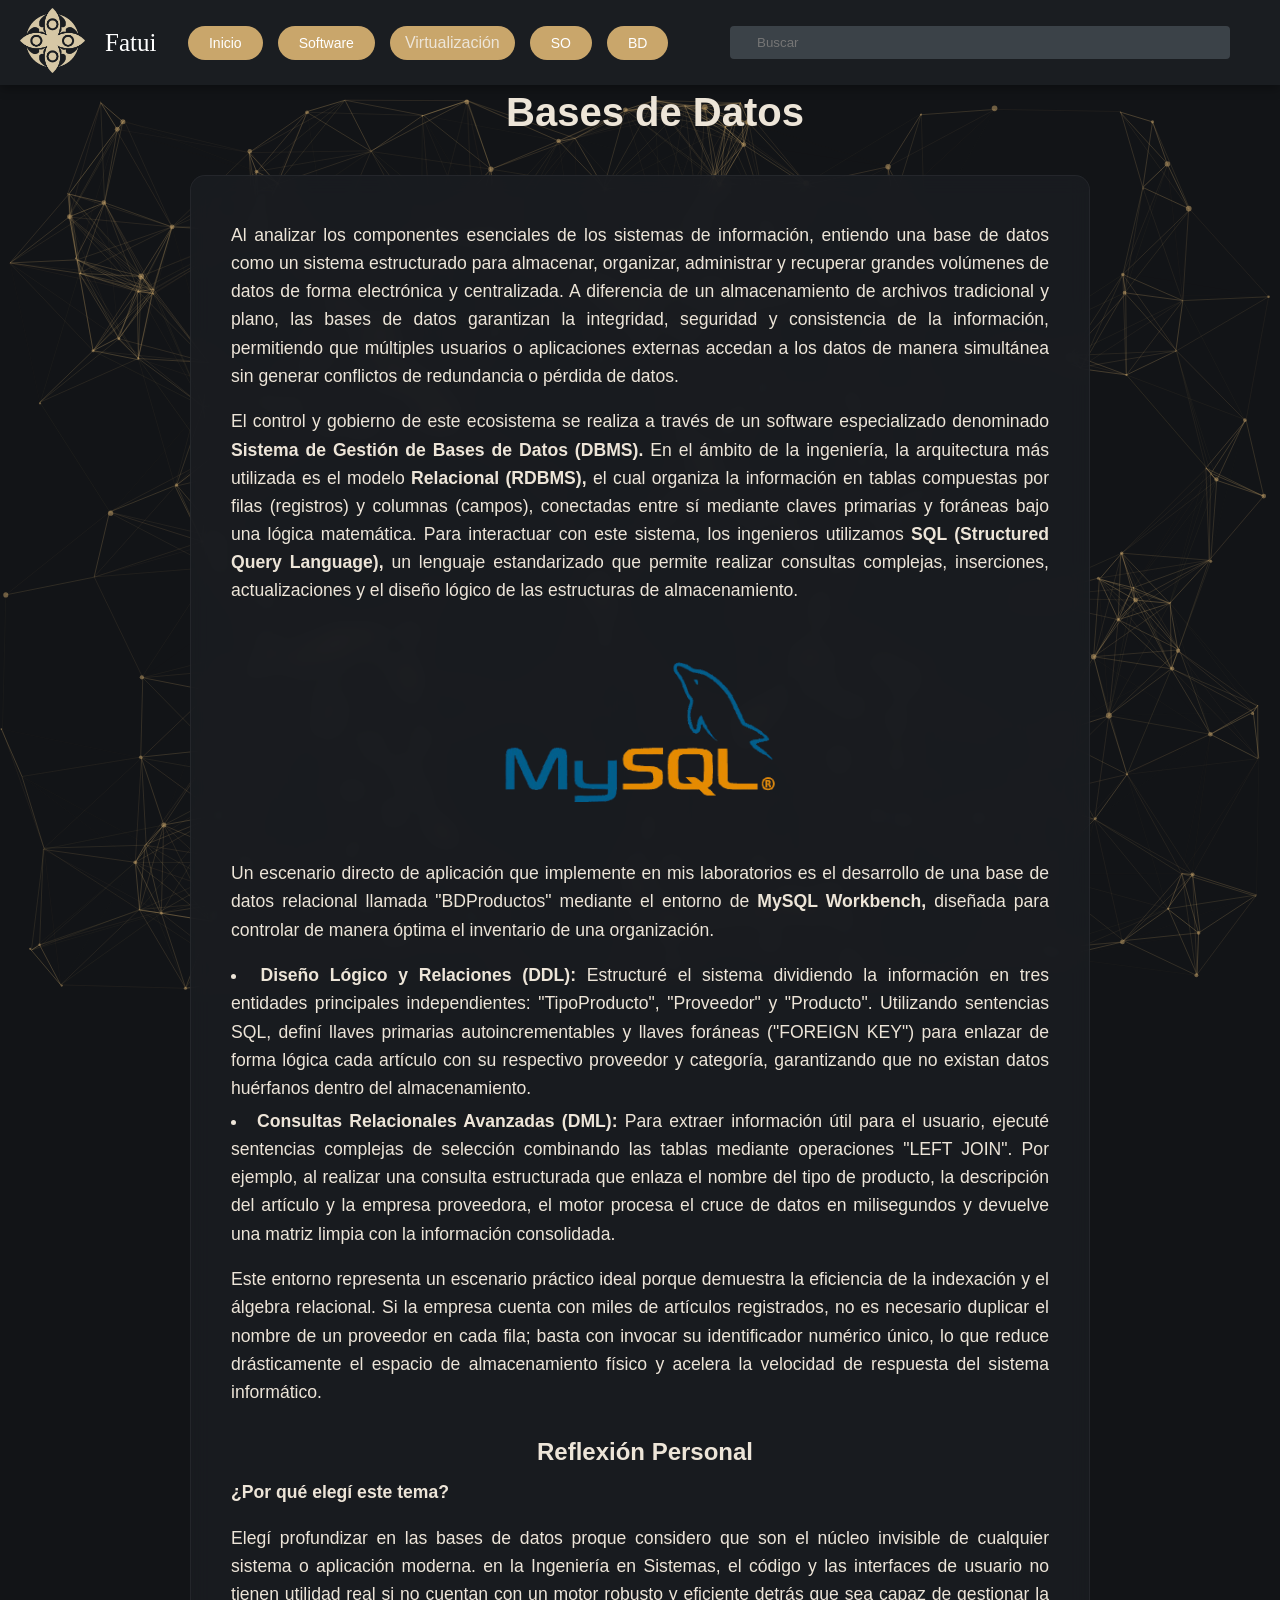
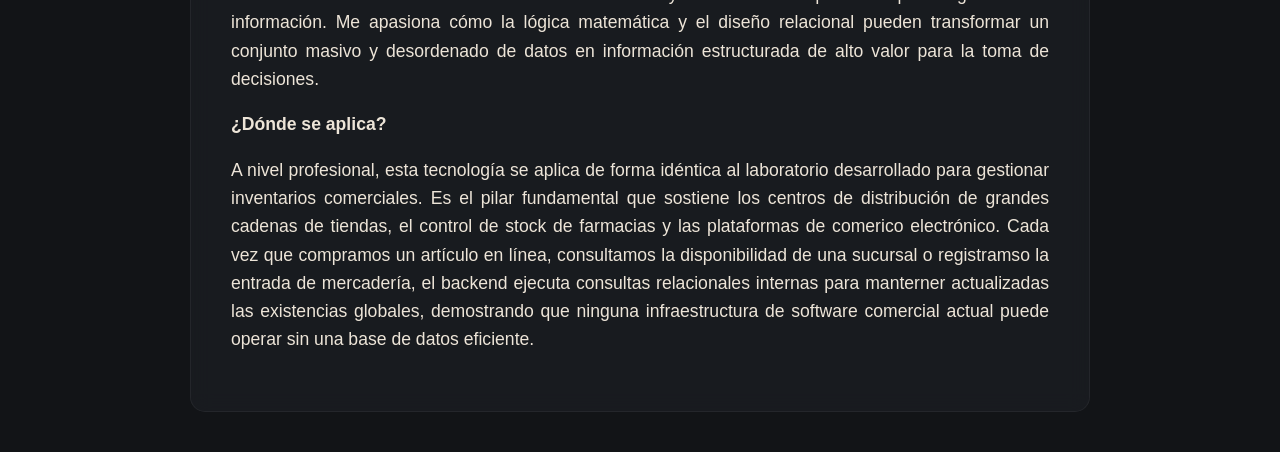
==== bd.html @ f8f352b3 "Initial Commit" ====
<!DOCTYPE html>
<html lang="es">
<link rel="stylesheet" href="styles.css">
<script src="js/index.js"></script>
<head>
    <meta charset="UTF-8">
    <meta name="viewport" content="width=device-width, initial-scale=1.0">
    <title>Bases de Datos</title>
</head>
<body>
    
     <div id="particles-js"></div>

    <nav class="navbar">
        <div class="nav-left">
            <div class="logo">
                <img src="img/logo1.png" alt="Logo">
            </div>
            <div class="user-name">
                <span>Fatui</span>
            </div>
        </div>

           <div class="nav-links">
            <a href="index.html" class="nav-btn">Inicio</a>
            <a href="software.html" class="nav-btn">Software</a>
            <a href="virtualizacion.html" class="btn-nav">Virtualización</a>
            <a href="so.html" class="nav-btn">SO</a>
            <a href="bd.html" class="nav-btn">BD</a>
    
    
        </div>
        
        <div class="nav-center">
           <div class="search-container">
            <i class="fas fa-search"></i>
            <input type="text" placeholder="Buscar">
        </div>
           
    </nav>
    <main>
        <main class="Title">
            <div class="Title-container-BD">
              <h1>Bases de Datos</h1>
            </div>
    </main>
        <main class="Content">
        <div class="container">
           <p>
            Al analizar los componentes esenciales de los sistemas de información, entiendo una base de datos como un sistema estructurado para almacenar, organizar, administrar y recuperar grandes volúmenes de datos de forma electrónica y centralizada. A diferencia de un almacenamiento de archivos tradicional y plano, las bases de datos garantizan la integridad, seguridad y consistencia de la información, permitiendo que múltiples usuarios o aplicaciones externas accedan a los datos de manera simultánea sin generar conflictos de redundancia o pérdida de datos.
           </p>
           <p>
            El control y gobierno de este ecosistema se realiza a través de un software especializado denominado <strong>Sistema de Gestión de Bases de Datos (DBMS).</strong> En el ámbito de la ingeniería, la arquitectura más utilizada es el modelo <strong>Relacional (RDBMS),</strong> el cual organiza la información en tablas compuestas por filas (registros) y columnas (campos), conectadas entre sí mediante claves primarias y foráneas bajo una lógica matemática. Para interactuar con este sistema, los ingenieros utilizamos <strong>SQL (Structured Query Language),</strong> un lenguaje estandarizado que permite realizar consultas complejas, inserciones, actualizaciones y el diseño lógico de las estructuras de almacenamiento.
               
               <div class="img_bd">
                        <img src="img/mysql.png" alt="Edit" class="logo-mysql">
                       
               </div>
            </p>

            <p>
               Un escenario directo de aplicación que implemente en mis laboratorios es el desarrollo de una base de datos relacional llamada "BDProductos" mediante el entorno de <strong>MySQL Workbench,</strong> diseñada para controlar de manera óptima el inventario de una organización.
            </p>

            <p>
                <li>
                    <strong>Diseño Lógico y Relaciones (DDL):</strong> Estructuré el sistema dividiendo la información en tres entidades principales independientes: "TipoProducto", "Proveedor" y "Producto". Utilizando sentencias SQL, definí llaves primarias autoincrementables y llaves foráneas ("FOREIGN KEY") para enlazar de forma lógica cada artículo con su respectivo proveedor y categoría, garantizando que no existan datos huérfanos dentro del almacenamiento.
                </li>

                <li>
                    <strong>Consultas Relacionales Avanzadas (DML):</strong> Para extraer información útil para el usuario, ejecuté sentencias complejas de selección combinando las tablas mediante operaciones "LEFT JOIN". Por ejemplo, al realizar una consulta estructurada que enlaza el nombre del tipo de producto, la descripción del artículo y la empresa proveedora, el motor procesa el cruce de datos en milisegundos y devuelve una matriz limpia con la información consolidada.
                </li>
            </p>

            <p>
                Este entorno representa un escenario práctico ideal porque demuestra la eficiencia de la indexación y el álgebra relacional. Si la empresa cuenta con miles de artículos registrados, no es necesario duplicar el nombre de un proveedor en cada fila; basta con invocar su identificador numérico único, lo que reduce drásticamente el espacio de almacenamiento físico y acelera la velocidad de respuesta del sistema informático.
            </p>

           <h3>Reflexión Personal</h3>
            <p>
                <strong>¿Por qué elegí este tema?</strong>
                 <p>
                    Elegí profundizar en las bases de datos proque considero que son el núcleo invisible de cualquier sistema o aplicación moderna. en la Ingeniería en Sistemas, el código y las interfaces de usuario no tienen utilidad real si no cuentan con un motor robusto y eficiente detrás que sea capaz de gestionar la información. Me apasiona cómo la lógica matemática y el diseño relacional pueden transformar un conjunto masivo y desordenado de datos en información estructurada de alto valor para la toma de decisiones.
                 </p>
            </p>

            <p>
                <strong>¿Dónde se aplica?</strong>
                 <p>
                    A nivel profesional, esta tecnología se aplica de forma idéntica al laboratorio desarrollado para gestionar inventarios comerciales. Es el pilar fundamental que sostiene los centros de distribución de grandes cadenas de tiendas, el control de stock de farmacias y las plataformas de comerico electrónico. Cada vez que compramos un artículo en línea, consultamos la disponibilidad de una sucursal o registramso la entrada de mercadería, el backend ejecuta consultas relacionales internas para manterner actualizadas las existencias globales, demostrando que ninguna infraestructura de software comercial actual puede operar sin una base de datos eficiente.
                 </p>
            </p>




         </div>
    </main>
    <script src="js/particles.min.js"></script>
    <script src="js/app.js"></script>
</body>
</html>
---- styles.css ----
h1 {
    Color: #ede5d8;
    text-align:center;
    font-size: 2.5rem;
    text-indent: 30px;
    font-family: Arial, Helvetica, sans-serif;
    margin-bottom: 5px;
}
h2 {
    Color: #ede5d8;
    text-align:center;
    font-size: 2.0rem;
    text-indent: 20px;
    font-family: Arial, Helvetica, sans-serif;
    margin-bottom: 5px;
}
h3   {
    Color: #ede5d8;
    text-align:center;
    font-size: 1.5rem;
    text-indent: 10px;
    font-family: Arial, Helvetica, sans-serif;
    margin-bottom: 5px;
}

body {
    margin: 0;
    font-family: 'Segoe UI', sans-serif;
    background-color: #121417;
    color :#ede5d8
}
p{ 
    line-height: 1.6;
    font-size: 1.1rem;
    margin-top: 5px;
}
li {
    line-height: 1.6;
    font-size: 1.1rem;
    margin-top: 5px;
}
img {
    text-align: left ;
    width: 65px;
    max-width: 100%;
    height: auto;
}
.Title-container {
    max-width: 900px;
    margin: 0 auto;
    padding: 0 20px;
    text-align: left;
    margin-top: 90px;
}

.Title-container-virtualizacion {
    max-width: 900px;
    margin: 0 auto;
    padding: 0 20px;
    text-align: center;
    margin-top: 90px;
}

.Title-container-software {
    max-width: 900px;
    margin: 0 auto;
    padding: 0 20px;
    text-align: center;
    margin-top: 90px;
}

.Title-container-BD {
    max-width: 900px;
    margin: 0 auto;
    padding: 0 20px;
    text-align: center;
    margin-top: 90px;
}

.Title-container-so {
    max-width: 900px;
    margin: 0 auto;
    padding: 0 20px;
    text-align: center;
    margin-top: 90px;
}


.navbar {
    display: flex;
    justify-content: space-between;
    align-items: center;
    background-color: #1a1d21;
    color: white;
    padding: 10px 20px;
    height: 85px;

    position: fixed; 
    top: 0;
    width: 100%;
    box-sizing: border-box;
    z-index: 1000;
    transition: background-color 0.6s cubic-bezier(0.4, 0, 0.2, 1);
    box-shadow: 0 4px 10px rgba(0, 0, 0, 0.3);
}
.navbar.scrolled {
    background-color: #121417;
}

.user-name {
    display: flex;
    align-items: center;
    gap: 8px;
    font-size: 25px;
    font-family: 'Times New Roman', Times, serif;
}
.nav-left {
    display: flex;
    align-items: center;
    gap: 20px;
}
.nav-center {
    flex-grow: 1;
    max-width: 500px;
    margin: 0 30px;
}
.nav-right {
    display: flex;
    align-items: center;
    gap: 15px;
}
.search-container {
    background-color: #3b4248;
    display: flex;
    align-items: center;
    padding: 8px 15px;
    border-radius: 4px;
}
.search-container input {
    border: none;
    background: transparent;
    color: white;
    outline: none;
    width: 100px;
    margin-left: 10px;

    transition: background-color 0.6s cubic-bezier(0.4, 0, 0.2, 1);
}
.search-container.scrolled {
    background-color: #303539;
}

.nav-links {
    display: flex;
    gap: 15px; 
    justify-content: center;
}

.nav-btn {
    color: white;
    text-decoration: none;
    font-family: 'Segoe UI', sans-serif;
    font-size: 14px;
    
    padding: 8px 20px;         
    background-color: #c9a66b;  
    border-radius: 20px;       
    
    border: 1px solid transparent; 
    transition: all 0.3s ease;  
}

.nav-btn:hover {
    background-color: #4e565e;  
    border-color: #666;        
    cursor: pointer;
}

.nav-btn:active {
    transform: scale(0.95);     
    background-color: #222;    
}

.container {
    color: #ede5d8;
    max-width: 835px;
    margin: 0 auto;
    padding: 40px 20px;
    text-align: justify ;

    max-width: 900px;
    margin: 40px auto;
    padding: 40px;
    background: rgba(26, 29, 33, 0.85); 
    backdrop-filter: blur(10px);  
    border-radius: 15px;
    border: 1px solid rgba(255, 255, 255, 0.05);
    line-height: 1.8;
    color: #ede5d8;

    position: relative;
    z-index: 1;
    box-sizing: border-box;
}

mark {
    background-color: #ffd700;
    color: black;
    font-weight: inherit; 
    padding: 0;           
    border: none;         
    display: inline;
}

#particles-js {
    position: fixed;
    width: 100%;
    height: 100vh;
    z-index: -1; 
}

.btn-nav {
    text-decoration: none; 
    color: #ede5d8;       
    padding: 8px 15px;
    background-color: #c9a66b; 
    border-radius: 20px;
    transition: background 0.3s ease;
}

.btn-nav:hover {
    background-color: #e5c38a; 
}


.img_virtual, .img_software, .img_bd, .img_so {
    text-align: center;
    gap: 40px;
    display: flex;   
    justify-content: center;
    flex-wrap: wrap;   
}

.logo-vmware {
    width: 200px; 
    height: auto;  
    max-width: 100%;
}

.logo-virtualbox {
    width: 200px;
    height: auto;
    max-width: 100%;
}

.logo-vscode {
    padding: 15px;
    width: 150px; 
    height: auto;  
    max-width: 100%;
}

.logo-python {
    padding: 15px;
    width: 280px;
    height: auto;
    max-width: 100%;
}

.logo-mysql {
    padding: 40px;
    width: 380px; 
    height: auto;  
    max-width: 100%;
}

.logo-windows {
    padding: 10px;
    width: 150px; 
    height: auto;  
    max-width: 100%;
}

.logo-ubuntu {
    padding: 10px;
    width: 150px;
    height: auto;
    max-width: 100%;
}




@media (max-width: 800px) { 
    .navbar {
        height: auto;         
        min-height: 60px;
        flex-wrap: wrap;     
        padding: 15px 20px;
    }
    .nav-center {
        flex: 1 1 100%;    
        max-width: 96%;
        margin: 10px 0 5px 0; 
        order: 3;  
    }
    .search-container {
        width: 100%;          
    }
    .search-container input {
        width: 100%;      
    }
    .nav-links {
        justify-content:left;
        gap: 20px;          
        flex-wrap: wrap;
    }
    
    .Title-container, .Title-container-virtualizacion, .Title-container-software, .Title-container-BD, .Title-container-so {
        margin-top: 160px;
    }
}

@media (max-width: 480px) {

    nav, .navbar, header {
        position: -webkit-sticky !important;
        position: sticky !important;
        top: 0;
        z-index: 1000;
        width: 100%;
        padding: 6px 12px !important; 
        display: flex !important;
        flex-direction: column !important;
        gap: 6px !important;
        box-sizing: border-box;
    }

    .brand-container, .logo-section { 
        display: flex !important;
        justify-content: center !important;
        align-items: center !important;
        gap: 8px !important;
        width: 100%;
    }

    .brand-container img, .logo-section img {
        height: 32px !important; 
        width: auto !important;
    }

    .brand-container span, .logo-section h1 {
        font-size: 1.4rem !important;
        color: #ffffff !important;
        margin: 0 !important;
    }

    
    .nav-links, .botones-container, nav div:has(a) {
        display: flex !important;
        flex-wrap: wrap !important;
        justify-content: center !important;
        gap: 6px !important;
        width: 100%;
        margin: 0 auto !important;
    }

    .nav-links a, .botones-container a, nav a {
        padding: 4px 10px !important; 
        font-size: 0.8rem !important;
        min-width: 55px !important;
    }

    
    .search-box, .buscar-container, nav input[type="text"] {
        width: 100% !important;
        max-width: 100% !important;
        margin: 10 !important;
        box-sizing: border-box;
    }

    nav input[type="text"] {
        width: 90% !important;
        padding: 5px 70px !important; 
        height: 4px !important;
        border-radius: 4px !important;
        font-size: 0.85rem !important;
    }

   
    .Title-container, .Title-container-virtualizacion, .Title-container-software, .Title-container-BD, .Title-container-so {
        margin-top: 60px;
    }
}
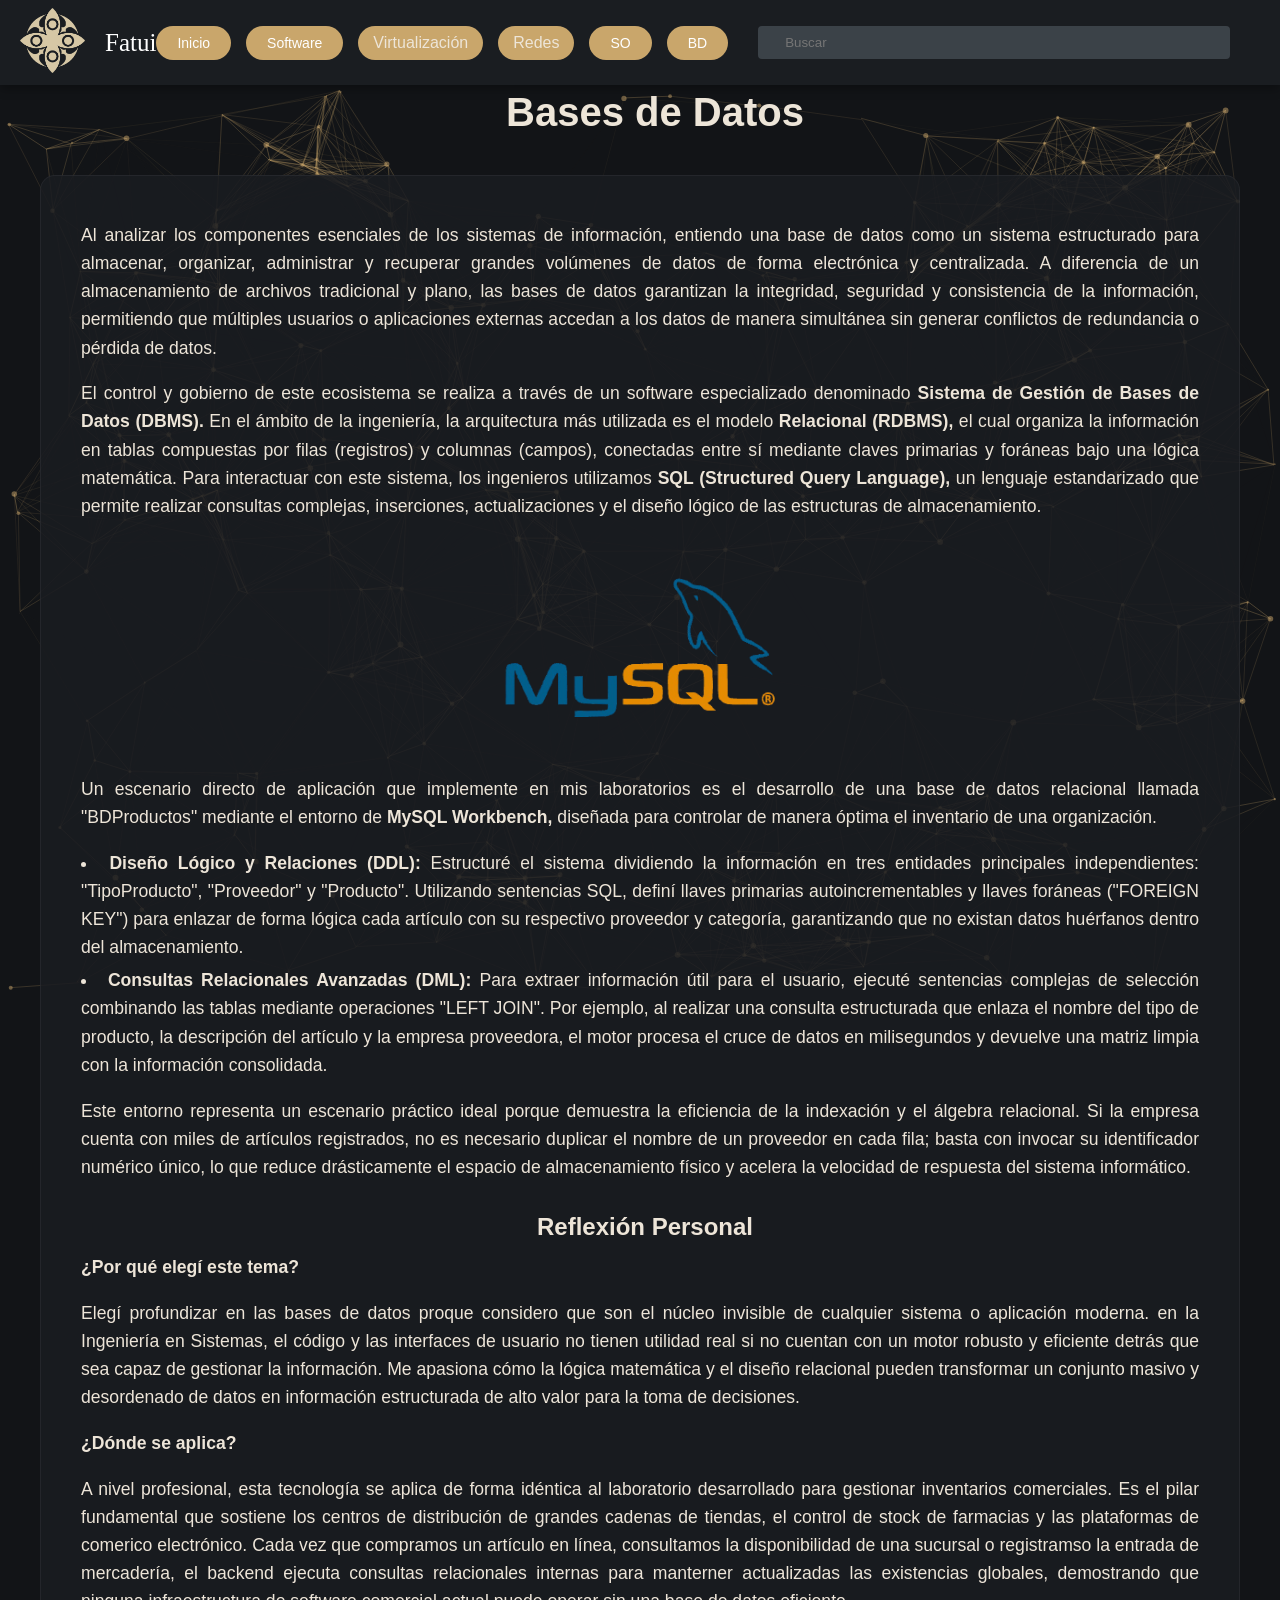
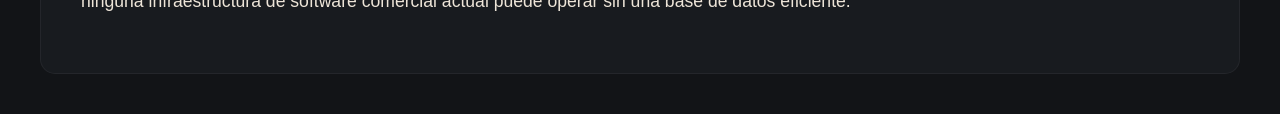
==== commit 3e57a913: "update commit" ====
--- a/bd.html
+++ b/bd.html
@@ -22,11 +22,12 @@
         </div>
 
            <div class="nav-links">
-            <a href="index.html" class="nav-btn">Inicio</a>
-            <a href="software.html" class="nav-btn">Software</a>
-            <a href="virtualizacion.html" class="btn-nav">Virtualización</a>
-            <a href="so.html" class="nav-btn">SO</a>
-            <a href="bd.html" class="nav-btn">BD</a>
+    <a href="index.html" class="nav-btn">Inicio</a>
+    <a href="software.html" class="nav-btn">Software</a>
+    <a href="virtualizacion.html" class="btn-nav">Virtualización</a>
+    <a href="redes.html" class="btn-nav">Redes</a>
+    <a href="so.html" class="nav-btn">SO</a>
+    <a href="bd.html" class="nav-btn">BD</a>
     
     
         </div>
--- a/styles.css
+++ b/styles.css
@@ -84,6 +84,15 @@
     text-align: center;
     margin-top: 90px;
 }
+
+.Title-container-redes {
+    max-width: 900px;
+    margin: 0 auto;
+    padding: 0 20px;
+    text-align: center;
+    margin-top: 90px;
+}
+
 
 
 .navbar {
@@ -182,22 +191,17 @@
 }
 
 .container {
-    color: #ede5d8;
-    max-width: 835px;
-    margin: 0 auto;
-    padding: 40px 20px;
-    text-align: justify ;
-
-    max-width: 900px;
+    
+    max-width: 1200px; 
     margin: 40px auto;
     padding: 40px;
-    background: rgba(26, 29, 33, 0.85); 
-    backdrop-filter: blur(10px);  
+    
+    color: #ede5d8;
+    text-align: justify;
+    background: rgba(26, 29, 33, 0.85);  
     border-radius: 15px;
     border: 1px solid rgba(255, 255, 255, 0.05);
     line-height: 1.8;
-    color: #ede5d8;
-
     position: relative;
     z-index: 1;
     box-sizing: border-box;
@@ -233,7 +237,7 @@
 }
 
 
-.img_virtual, .img_software, .img_bd, .img_so {
+.img_virtual, .img_software, .img_bd, .img_so, .img_redes {
     text-align: center;
     gap: 40px;
     display: flex;   
@@ -288,15 +292,21 @@
     max-width: 100%;
 }
 
-
-
-
-@media (max-width: 800px) { 
+.logo-cisco {
+    padding: 40px;
+    width: 380px; 
+    height: auto;  
+    max-width: 100%;
+}
+
+
+
+@media (max-width: 790px) { 
     .navbar {
         height: auto;         
         min-height: 60px;
         flex-wrap: wrap;     
-        padding: 15px 20px;
+        padding: 15px 0px;
     }
     .nav-center {
         flex: 1 1 100%;    
@@ -305,7 +315,7 @@
         order: 3;  
     }
     .search-container {
-        width: 100%;          
+        width: 99%;          
     }
     .search-container input {
         width: 100%;      
@@ -316,8 +326,8 @@
         flex-wrap: wrap;
     }
     
-    .Title-container, .Title-container-virtualizacion, .Title-container-software, .Title-container-BD, .Title-container-so {
-        margin-top: 160px;
+    .Title-container, .Title-container-virtualizacion, .Title-container-software, .Title-container-BD, .Title-container-so, .Title-container-redes {
+        margin-top: 200px;
     }
 }
 
@@ -388,7 +398,147 @@
     }
 
    
-    .Title-container, .Title-container-virtualizacion, .Title-container-software, .Title-container-BD, .Title-container-so {
+    .Title-container, .Title-container-virtualizacion, .Title-container-software, .Title-container-BD, .Title-container-so, .Title-container-redes {
         margin-top: 60px;
     }
+}
+
+a {
+    color: #ede5d8;
+    text-decoration: none;
+}
+
+
+.contenedor-temas {
+  font-family:Arial, Helvetica, sans-serif;
+  max-width: 1200px;
+  margin: 0 auto;
+  padding: 40px 20px;
+}
+
+.titulo-seccion {
+  font-size: 28px;
+  color: #ede5d8;
+  text-align: center;
+  margin-bottom: 40px;
+  font-weight: 700;
+}
+
+
+.grid-tarjetas {
+  display: grid;
+  grid-template-columns: repeat(auto-fit, minmax(320px, 1fr));
+  gap: 30px;
+  justify-content: center;
+  margin-bottom: 50px;
+}
+
+
+.tarjeta {
+  background-color:  rgba(26, 29, 33, 0.85);
+  border-radius: 14px;
+  overflow: hidden;
+  box-shadow: 0 4px 20px rgba(0, 0, 0, 0.06);
+  border: 1px solid rgba(255, 255, 255, 0.05);
+  display: flex;
+  flex-direction: column;
+  transition: transform 0.25s ease, box-shadow 0.25s ease;
+}
+
+.tarjeta:hover {
+  transform: translateY(-5px);
+  box-shadow: 0 8px 30px rgba(0, 0, 0, 0.12);
+}
+
+
+.imagen-tarjeta {
+  width: 100%;       
+  max-width: 600px;  
+  overflow: hidden;  
+}
+
+
+.imagen-tarjeta img {
+  width: 100%;       
+  height: 250px;     
+  object-fit: cover; 
+  display: block;
+}
+
+.numero {
+  position: absolute;
+  top: 15px;
+  left: 15px;
+  background-color: rgba(255, 255, 255, 0.25);
+  color: #ffffff;
+  width: 30px;
+  height: 30px;
+  border-radius: 50%;
+  display: flex;
+  align-items: center;
+  justify-content: center;
+  font-weight: bold;
+  font-size: 14px;
+  z-index: 10;
+}
+
+
+.bg-azul        { background-color: #0f172a; }
+.bg-verde       { background-color: #065f46; }
+.bg-morado      { background-color: #5b21b6; }
+.bg-naranja     { background-color: #ea580c; }
+.bg-tejan       { background-color: #0369a1; }
+
+
+.contenido-tarjeta {
+  padding: 24px;
+  display: flex;
+  flex-direction: column;
+  flex-grow: 1;
+}
+
+.contenido-tarjeta h3 {
+  margin: 0 0 12px 0;
+  font-size: 19px;
+  color: #ede5d8;
+  font-weight: 600;
+}
+
+.contenido-tarjeta p {
+  margin: 0 0 20px 0;
+  font-size: 14px;
+  color: #ede5d8;
+  line-height: 1.6;
+  flex-grow: 1; 
+}
+
+
+.enlace-leer-mas {
+  color: #c9a66b;
+  text-decoration: none;
+  font-weight: 600;
+  font-size: 14px;
+  align-self: flex-start;
+  transition: color 0.2s ease;
+}
+
+.enlace-leer-mas:hover {
+  text-decoration: underline;
+  color: #c9a66b;
+}
+
+.enlace-leer-mas:visited {
+  color: #c9a66b; 
+}
+
+
+.texto-resumen {
+  font-size: 15px;
+  color: #ede5d8;
+  line-height: 1.7;
+  text-align: center;
+  max-width: 850px;
+  margin: 40px auto 0 auto;
+  padding: 20px;
+  border-top: 1px solid #e2e8f0;
 }
